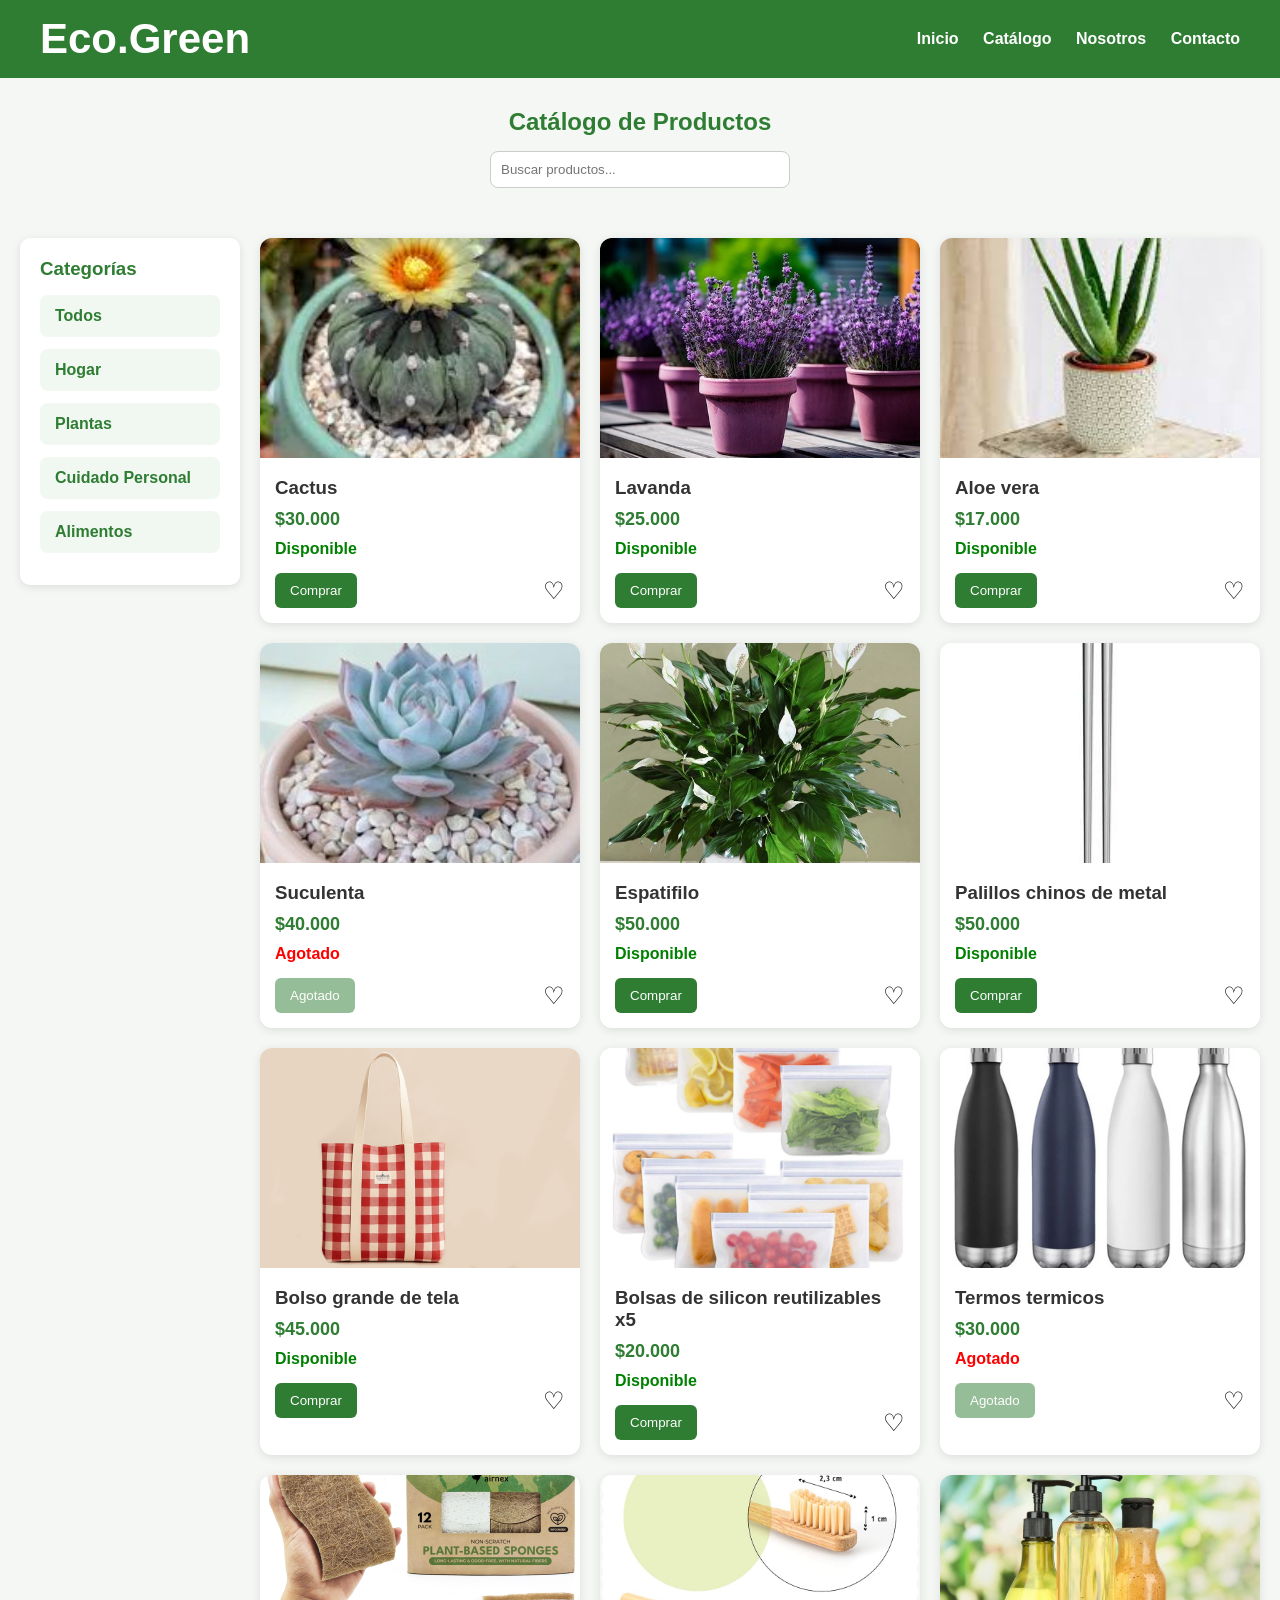
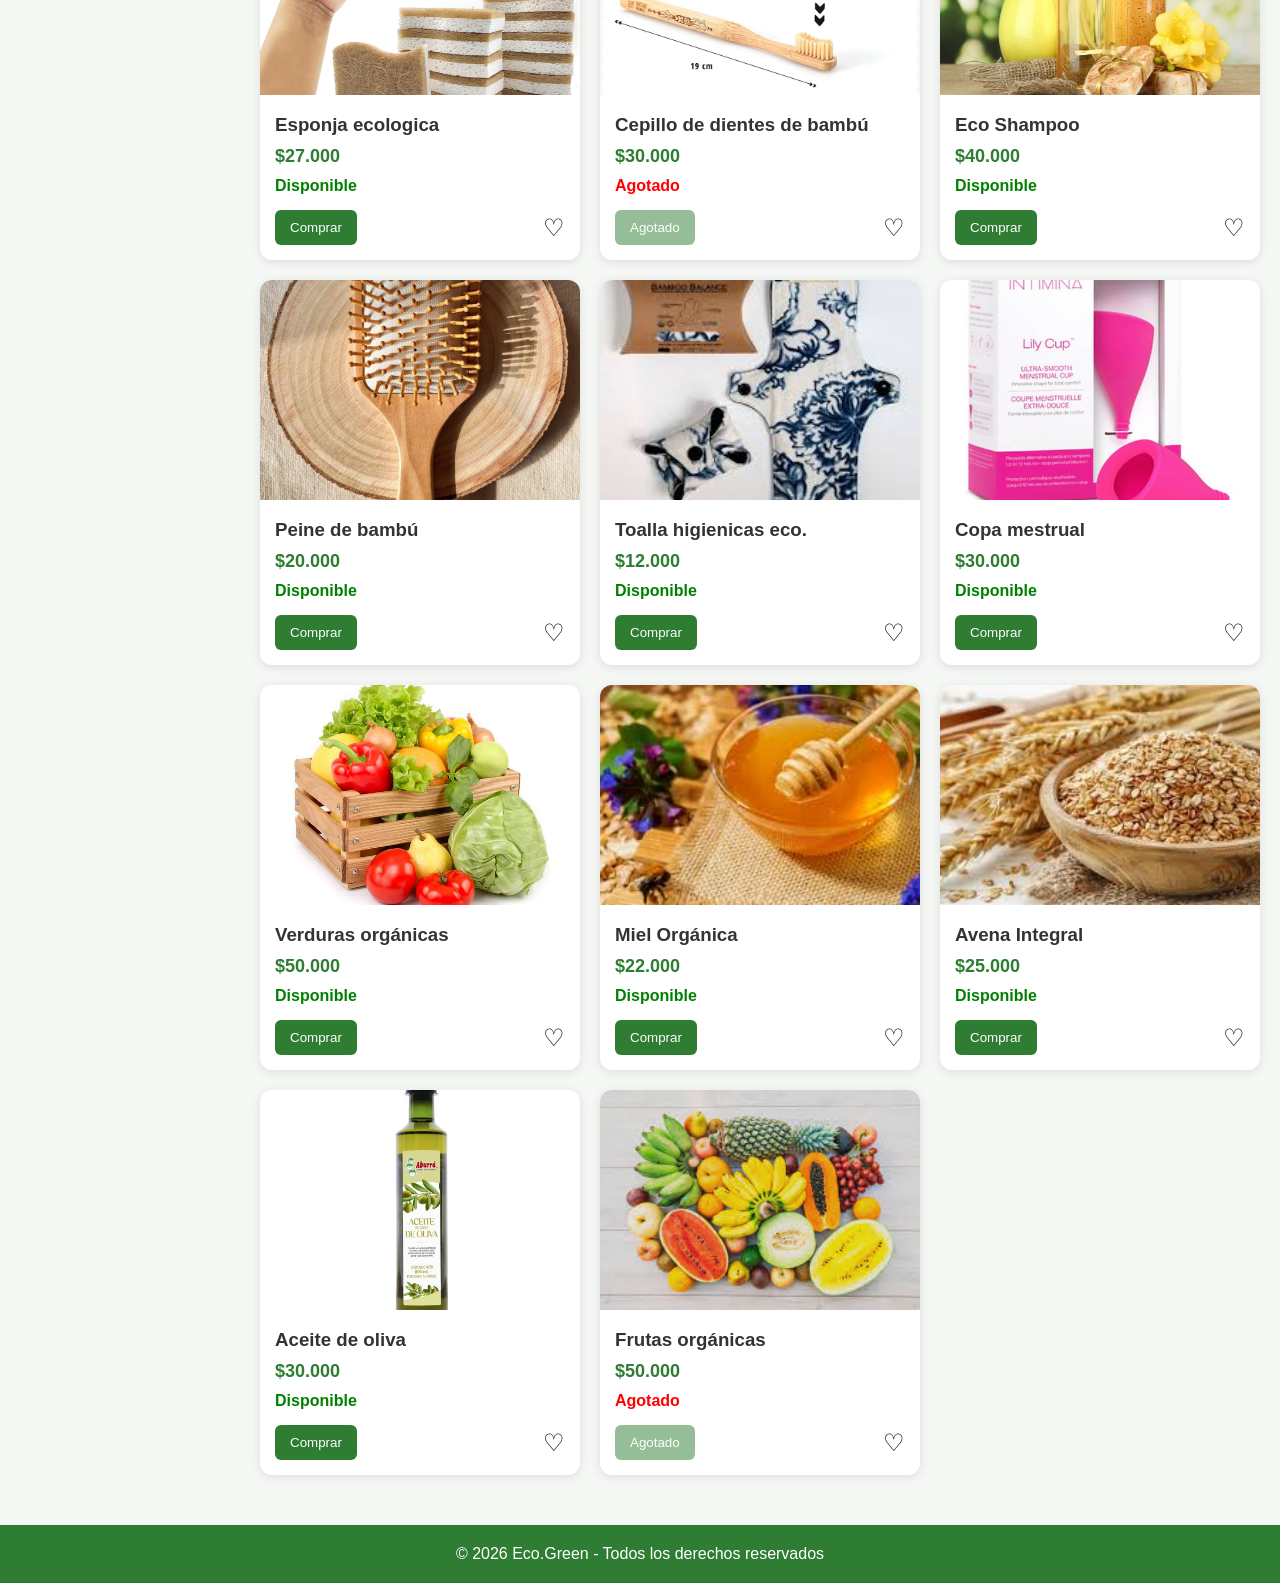
==== catalogo.html @ 7e7d4b00 "Avance final del proyecto" ====
<!DOCTYPE html>
<html lang="es">

<head>
    <meta charset="UTF-8">
    <meta name="viewport" content="width=device-width, initial-scale=1.0">
    <title>Catálogo | Eco.Green</title>
    <link rel="stylesheet" href="css/catalogo.css">
</head>

<body>

    <header>
        <div class="logo">
            <h2>Eco.Green</h2>
        </div>
        <nav>
            <a href="index.html">Inicio</a>
            <a href="catalogo.html">Catálogo</a>
            <a href="nosotros.html">Nosotros</a>
            <a href="contacto.html">Contacto</a>
        </nav>
    </header>

    <section class="top-bar">
        <h1>Catálogo de Productos</h1>
        <input type="text" class="buscador" id="buscador" placeholder="Buscar productos...">
    </section>

    <section class="catalogo-container">
        <aside class="sidebar">
            <h3>Categorías</h3>
            <ul>
                <li><a href="#todos">Todos</a></li>
                <li><a href="#hogar">Hogar</a></li>
                <li><a href="#plantas">Plantas</a></li>
                <li><a href="#cuidado">Cuidado Personal</a></li>
                <li><a href="#alimentos">Alimentos</a></li>
            </ul>
        </aside>

        <div class="productos">
            <!-- SECCIÓN TODOS -->
            <div id="todos" class="seccion-categoria">
                <div class="grid-productos">
                    <!-- PLANTAS (5) -->
                    <div class="card plantas">
                        <img src="img/cactus.jpeg" alt="cactus">
                        <div class="card-content">
                            <h3>Cactus</h3>
                            <p class="precio">$30.000</p>
                            <p class="disponible">Disponible</p>
                            <div class="botones">
                                <button class="btn">Comprar</button>
                                <span class="favorito">♡</span>
                            </div>
                        </div>
                    </div>
                    <div class="card plantas">
                        <img src="img/lavanda.jpeg" alt="lavanda">
                        <div class="card-content">
                            <h3>Lavanda</h3>
                            <p class="precio">$25.000</p>
                            <p class="disponible">Disponible</p>
                            <div class="botones">
                                <button class="btn">Comprar</button>
                                <span class="favorito">♡</span>
                            </div>
                        </div>
                    </div>
                    <div class="card plantas">
                        <img src="img/aloe vera.jpeg" alt="aloe vera">
                        <div class="card-content">
                            <h3>Aloe vera</h3>
                            <p class="precio">$17.000</p>
                            <p class="disponible">Disponible</p>
                            <div class="botones">
                                <button class="btn">Comprar</button>
                                <span class="favorito">♡</span>
                            </div>
                        </div>
                    </div>
                    <div class="card plantas">
                        <img src="img/suculenta.jpg" alt="suculentas">
                        <div class="card-content">
                            <h3>Suculenta</h3>
                            <p class="precio">$40.000</p>
                            <p class="agotado">Agotado</p>
                            <div class="botones">
                                <button class="btn" disabled>Agotado</button>
                                <span class="favorito">♡</span>
                            </div>
                        </div>
                    </div>
                    <div class="card plantas">
                        <img src="img/espatifilo.jpg" alt="espatifilo">
                        <div class="card-content">
                            <h3>Espatifilo</h3>
                            <p class="precio">$50.000</p>
                            <p class="disponible">Disponible</p>
                            <div class="botones">
                                <button class="btn">Comprar</button>
                                <span class="favorito">♡</span>
                            </div>
                        </div>
                    </div>

                    <!-- HOGAR (5) -->
                    <div class="card hogar">
                        <img src="img/palillos chinos.jpg" alt="Palillos chinos">
                        <div class="card-content">
                            <h3>Palillos chinos de metal</h3>
                            <p class="precio">$50.000</p>
                            <p class="disponible">Disponible</p>
                            <div class="botones">
                                <button class="btn">Comprar</button>
                                <span class="favorito">♡</span>
                            </div>
                        </div>
                    </div>
                    <div class="card hogar">
                        <img src="img/bolso de tela.jpg" alt="Bolso de tela">
                        <div class="card-content">
                            <h3>Bolso grande de tela</h3>
                            <p class="precio">$45.000</p>
                            <p class="disponible">Disponible</p>
                            <div class="botones">
                                <button class="btn">Comprar</button>
                                <span class="favorito">♡</span>
                            </div>
                        </div>
                    </div>
                    <div class="card hogar">
                        <img src="img/bolsas de silicon.jpg" alt="Bolsas de silicon">
                        <div class="card-content">
                            <h3>Bolsas de silicon reutilizables x5</h3>
                            <p class="precio">$20.000</p>
                            <p class="disponible">Disponible</p>
                            <div class="botones">
                                <button class="btn">Comprar</button>
                                <span class="favorito">♡</span>
                            </div>
                        </div>
                    </div>
                    <div class="card hogar">
                        <img src="img/termo termico.jpg" alt="Termos termicos">
                        <div class="card-content">
                            <h3>Termos termicos</h3>
                            <p class="precio">$30.000</p>
                            <p class="agotado">Agotado</p>
                            <div class="botones">
                                <button class="btn" disabled>Agotado</button>
                                <span class="favorito">♡</span>
                            </div>
                        </div>
                    </div>
                    <div class="card hogar">
                        <img src="img/esponja eco.jpg" alt="Esponja">
                        <div class="card-content">
                            <h3>Esponja ecologica</h3>
                            <p class="precio">$27.000</p>
                            <p class="disponible">Disponible</p>
                            <div class="botones">
                                <button class="btn">Comprar</button>
                                <span class="favorito">♡</span>
                            </div>
                        </div>
                    </div>

                    <!-- CUIDADO PERSONAL (5) -->
                    <div class="card cuidado">
                        <img src="img/cepillo de dientes.jpg" alt="Cepillo bambú">
                        <div class="card-content">
                            <h3>Cepillo de dientes de bambú</h3>
                            <p class="precio">$30.000</p>
                            <p class="agotado">Agotado</p>
                            <div class="botones">
                                <button class="btn" disabled>Agotado</button>
                                <span class="favorito">♡</span>
                            </div>
                        </div>
                    </div>
                    <div class="card cuidado">
                        <img src="img/shampoo eco.jpg" alt="Eco Shampoo">
                        <div class="card-content">
                            <h3>Eco Shampoo</h3>
                            <p class="precio">$40.000</p>
                            <p class="disponible">Disponible</p>
                            <div class="botones">
                                <button class="btn">Comprar</button>
                                <span class="favorito">♡</span>
                            </div>
                        </div>
                    </div>
                    <div class="card cuidado">
                        <img src="img/peine de bambu.jpg" alt="Peine bambú">
                        <div class="card-content">
                            <h3>Peine de bambú</h3>
                            <p class="precio">$20.000</p>
                            <p class="disponible">Disponible</p>
                            <div class="botones">
                                <button class="btn">Comprar</button>
                                <span class="favorito">♡</span>
                            </div>
                        </div>
                    </div>
                    <div class="card cuidado">
                        <img src="img/toallas higienicas.jpeg" alt="toallas eco.">
                        <div class="card-content">
                            <h3>Toalla higienicas eco.</h3>
                            <p class="precio">$12.000</p>
                            <p class="disponible">Disponible</p>
                            <div class="botones">
                                <button class="btn">Comprar</button>
                                <span class="favorito">♡</span>
                            </div>
                        </div>
                    </div>
                    <div class="card cuidado">
                        <img src="img/copa mestrual.jpg" alt="copa mestrual">
                        <div class="card-content">
                            <h3>Copa mestrual</h3>
                            <p class="precio">$30.000</p>
                            <p class="disponible">Disponible</p>
                            <div class="botones">
                                <button class="btn">Comprar</button>
                                <span class="favorito">♡</span>
                            </div>
                        </div>
                    </div>

                    <!-- ALIMENTOS (5) -->
                    <div class="card alimentos">
                        <img src="img/verduras.jpg" alt="verduras">
                        <div class="card-content">
                            <h3>Verduras orgánicas</h3>
                            <p class="precio">$50.000</p>
                            <p class="disponible">Disponible</p>
                            <div class="botones">
                                <button class="btn">Comprar</button>
                                <span class="favorito">♡</span>
                            </div>
                        </div>
                    </div>
                    <div class="card alimentos">
                        <img src="img/miel.jpeg" alt="Miel orgánica">
                        <div class="card-content">
                            <h3>Miel Orgánica</h3>
                            <p class="precio">$22.000</p>
                            <p class="disponible">Disponible</p>
                            <div class="botones">
                                <button class="btn">Comprar</button>
                                <span class="favorito">♡</span>
                            </div>
                        </div>
                    </div>
                    <div class="card alimentos">
                        <img src="img/avena.jpeg" alt="Avena integral">
                        <div class="card-content">
                            <h3>Avena Integral</h3>
                            <p class="precio">$25.000</p>
                            <p class="disponible">Disponible</p>
                            <div class="botones">
                                <button class="btn">Comprar</button>
                                <span class="favorito">♡</span>
                            </div>
                        </div>
                    </div>
                    <div class="card alimentos">
                        <img src="img/aceite de oliva.jpg" alt="aceite">
                        <div class="card-content">
                            <h3>Aceite de oliva</h3>
                            <p class="precio">$30.000</p>
                            <p class="disponible">Disponible</p>
                            <div class="botones">
                                <button class="btn">Comprar</button>
                                <span class="favorito">♡</span>
                            </div>
                        </div>
                    </div>
                    <div class="card alimentos">
                        <img src="img/frutas organicas.jpeg" alt="frutas organicas">
                        <div class="card-content">
                            <h3>Frutas orgánicas</h3>
                            <p class="precio">$50.000</p>
                            <p class="agotado">Agotado</p>
                            <div class="botones">
                                <button class="btn" disabled>Agotado</button>
                                <span class="favorito">♡</span>
                            </div>
                        </div>
                    </div>
                </div>
            </div>

            <!-- SECCIÓN HOGAR -->
            <div id="hogar" class="seccion-categoria">
                <div class="grid-productos">
                    <div class="card hogar">
                        <img src="img/palillos chinos.jpg" alt="Palillos chinos">
                        <div class="card-content">
                            <h3>Palillos chinos de metal</h3>
                            <p class="precio">$50.000</p>
                            <p class="disponible">Disponible</p>
                            <div class="botones">
                                <button class="btn">Comprar</button>
                                <span class="favorito">♡</span>
                            </div>
                        </div>
                    </div>
                    <div class="card hogar">
                        <img src="img/bolso de tela.jpg" alt="Bolso de tela">
                        <div class="card-content">
                            <h3>Bolso grande de tela</h3>
                            <p class="precio">$45.000</p>
                            <p class="disponible">Disponible</p>
                            <div class="botones">
                                <button class="btn">Comprar</button>
                                <span class="favorito">♡</span>
                            </div>
                        </div>
                    </div>
                    <div class="card hogar">
                        <img src="img/bolsas de silicon.jpg" alt="Bolsas de silicon">
                        <div class="card-content">
                            <h3>Bolsas de silicon reutilizables x5</h3>
                            <p class="precio">$20.000</p>
                            <p class="disponible">Disponible</p>
                            <div class="botones">
                                <button class="btn">Comprar</button>
                                <span class="favorito">♡</span>
                            </div>
                        </div>
                    </div>
                    <div class="card hogar">
                        <img src="img/termo termico.jpg" alt="Termos termicos">
                        <div class="card-content">
                            <h3>Termos termicos</h3>
                            <p class="precio">$30.000</p>
                            <p class="agotado">Agotado</p>
                            <div class="botones">
                                <button class="btn" disabled>Agotado</button>
                                <span class="favorito">♡</span>
                            </div>
                        </div>
                    </div>
                    <div class="card hogar">
                        <img src="img/esponja eco.jpg" alt="Esponja">
                        <div class="card-content">
                            <h3>Esponja ecologica</h3>
                            <p class="precio">$27.000</p>
                            <p class="disponible">Disponible</p>
                            <div class="botones">
                                <button class="btn">Comprar</button>
                                <span class="favorito">♡</span>
                            </div>
                        </div>
                    </div>
                </div>
            </div>

            <!-- SECCIÓN PLANTAS -->
            <div id="plantas" class="seccion-categoria">
                <div class="grid-productos">
                    <div class="card plantas">
                        <img src="img/cactus.jpeg" alt="cactus">
                        <div class="card-content">
                            <h3>Cactus</h3>
                            <p class="precio">$30.000</p>
                            <p class="disponible">Disponible</p>
                            <div class="botones">
                                <button class="btn">Comprar</button>
                                <span class="favorito">♡</span>
                            </div>
                        </div>
                    </div>
                    <div class="card plantas">
                        <img src="img/lavanda.jpeg" alt="lavanda">
                        <div class="card-content">
                            <h3>Lavanda</h3>
                            <p class="precio">$25.000</p>
                            <p class="disponible">Disponible</p>
                            <div class="botones">
                                <button class="btn">Comprar</button>
                                <span class="favorito">♡</span>
                            </div>
                        </div>
                    </div>
                    <div class="card plantas">
                        <img src="img/aloe vera.jpeg" alt="aloe vera">
                        <div class="card-content">
                            <h3>Aloe vera</h3>
                            <p class="precio">$17.000</p>
                            <p class="disponible">Disponible</p>
                            <div class="botones">
                                <button class="btn">Comprar</button>
                                <span class="favorito">♡</span>
                            </div>
                        </div>
                    </div>
                    <div class="card plantas">
                        <img src="img/suculenta.jpg" alt="suculentas">
                        <div class="card-content">
                            <h3>Suculenta</h3>
                            <p class="precio">$40.000</p>
                            <p class="agotado">Agotado</p>
                            <div class="botones">
                                <button class="btn" disabled>Agotado</button>
                                <span class="favorito">♡</span>
                            </div>
                        </div>
                    </div>
                    <div class="card plantas">
                        <img src="img/espatifilo.jpg" alt="espatifilo">
                        <div class="card-content">
                            <h3>Espatifilo</h3>
                            <p class="precio">$50.000</p>
                            <p class="disponible">Disponible</p>
                            <div class="botones">
                                <button class="btn">Comprar</button>
                                <span class="favorito">♡</span>
                            </div>
                        </div>
                    </div>
                </div>
            </div>

            <!-- SECCIÓN CUIDADO PERSONAL -->
            <div id="cuidado" class="seccion-categoria">
                <div class="grid-productos">
                    <div class="card cuidado">
                        <img src="img/cepillo de dientes.jpg" alt="Cepillo bambú">
                        <div class="card-content">
                            <h3>Cepillo de dientes de bambú</h3>
                            <p class="precio">$30.000</p>
                            <p class="agotado">Agotado</p>
                            <div class="botones">
                                <button class="btn" disabled>Agotado</button>
                                <span class="favorito">♡</span>
                            </div>
                        </div>
                    </div>
                    <div class="card cuidado">
                        <img src="img/shampoo eco.jpg" alt="Eco Shampoo">
                        <div class="card-content">
                            <h3>Eco Shampoo</h3>
                            <p class="precio">$40.000</p>
                            <p class="disponible">Disponible</p>
                            <div class="botones">
                                <button class="btn">Comprar</button>
                                <span class="favorito">♡</span>
                            </div>
                        </div>
                    </div>
                    <div class="card cuidado">
                        <img src="img/peine de bambu.jpg" alt="Peine bambú">
                        <div class="card-content">
                            <h3>Peine de bambú</h3>
                            <p class="precio">$20.000</p>
                            <p class="disponible">Disponible</p>
                            <div class="botones">
                                <button class="btn">Comprar</button>
                                <span class="favorito">♡</span>
                            </div>
                        </div>
                    </div>
                    <div class="card cuidado">
                        <img src="img/toallas higienicas.jpeg" alt="toallas eco.">
                        <div class="card-content">
                            <h3>Toalla higienicas eco.</h3>
                            <p class="precio">$12.000</p>
                            <p class="disponible">Disponible</p>
                            <div class="botones">
                                <button class="btn">Comprar</button>
                                <span class="favorito">♡</span>
                            </div>
                        </div>
                    </div>
                    <div class="card cuidado">
                        <img src="img/copa mestrual.jpg" alt="copa mestrual">
                        <div class="card-content">
                            <h3>Copa mestrual</h3>
                            <p class="precio">$30.000</p>
                            <p class="disponible">Disponible</p>
                            <div class="botones">
                                <button class="btn">Comprar</button>
                                <span class="favorito">♡</span>
                            </div>
                        </div>
                    </div>
                </div>
            </div>

            <!-- SECCIÓN ALIMENTOS -->
            <div id="alimentos" class="seccion-categoria">
                <div class="grid-productos">
                    <div class="card alimentos">
                        <img src="img/verduras.jpg" alt="verduras">
                        <div class="card-content">
                            <h3>Verduras orgánicas</h3>
                            <p class="precio">$50.000</p>
                            <p class="disponible">Disponible</p>
                            <div class="botones">
                                <button class="btn">Comprar</button>
                                <span class="favorito">♡</span>
                            </div>
                        </div>
                    </div>
                    <div class="card alimentos">
                        <img src="img/miel.jpeg" alt="Miel orgánica">
                        <div class="card-content">
                            <h3>Miel Orgánica</h3>
                            <p class="precio">$22.000</p>
                            <p class="disponible">Disponible</p>
                            <div class="botones">
                                <button class="btn">Comprar</button>
                                <span class="favorito">♡</span>
                            </div>
                        </div>
                    </div>
                    <div class="card alimentos">
                        <img src="img/avena.jpeg" alt="Avena integral">
                        <div class="card-content">
                            <h3>Avena Integral</h3>
                            <p class="precio">$25.000</p>
                            <p class="disponible">Disponible</p>
                            <div class="botones">
                                <button class="btn">Comprar</button>
                                <span class="favorito">♡</span>
                            </div>
                        </div>
                    </div>
                    <div class="card alimentos">
                        <img src="img/aceite de oliva.jpg" alt="aceite">
                        <div class="card-content">
                            <h3>Aceite de oliva</h3>
                            <p class="precio">$30.000</p>
                            <p class="disponible">Disponible</p>
                            <div class="botones">
                                <button class="btn">Comprar</button>
                                <span class="favorito">♡</span>
                            </div>
                        </div>
                    </div>
                    <div class="card alimentos">
                        <img src="img/frutas organicas.jpeg" alt="frutas organicas">
                        <div class="card-content">
                            <h3>Frutas orgánicas</h3>
                            <p class="precio">$50.000</p>
                            <p class="agotado">Agotado</p>
                            <div class="botones">
                                <button class="btn" disabled>Agotado</button>
                                <span class="favorito">♡</span>
                            </div>
                        </div>
                    </div>
                </div>
            </div>
        </div>
    </section>

    <footer>
        © 2026 Eco.Green - Todos los derechos reservados
    </footer>

</body>

</html>
---- css/catalogo.css ----
* {
    margin: 0;
    padding: 0;
    box-sizing: border-box;
    font-family: Arial, Helvetica, sans-serif;
}

body {
    background-color: #f4f7f4;
}

/* HEADER */
header {
    background-color: #2e7d32;
    color: white;
    padding: 15px 40px;
    display: flex;
    justify-content: space-between;
    align-items: center;
    flex-wrap: wrap;
}

.logo {
    font-size: 28px;
    font-weight: bold;
}

nav a {
    color: white;
    text-decoration: none;
    margin-left: 20px;
    font-weight: bold;
}

nav a:hover {
    text-decoration: underline;
}

/* BARRA SUPERIOR */
.top-bar {
    text-align: center;
    padding: 30px;
}

.top-bar h1 {
    margin-bottom: 15px;
    color: #2e7d32;
}

.buscador {
    width: 300px;
    padding: 10px;
    border: 1px solid #ccc;
    border-radius: 8px;
}

/* CONTENEDOR PRINCIPAL */
.catalogo-container {
    display: flex;
    gap: 20px;
    padding: 20px;
}

/* SIDEBAR */
.sidebar {
    width: 220px;
    background-color: white;
    padding: 20px;
    border-radius: 10px;
    height: fit-content;
    box-shadow: 0 2px 8px rgba(0, 0, 0, .1);
}

.sidebar h3 {
    margin-bottom: 15px;
    color: #2e7d32;
}

.sidebar ul {
    list-style: none;
    padding: 0;
}

.sidebar li {
    margin-bottom: 12px;
}

.sidebar a {
    display: block;
    background-color: #f1f8f2;
    color: #2e7d32;
    text-decoration: none;
    padding: 12px 15px;
    border-radius: 8px;
    font-weight: bold;
    transition: 0.3s;
}

.sidebar a:hover {
    background-color: #2e7d32;
    color: white;
    transform: translateX(5px);
}

/* PRODUCTOS */
.productos {
    flex: 1;
}

/* SECCIONES DE CATEGORÍAS - FILTRADO CON :target */
.seccion-categoria {
    display: none;
}

/* Por defecto, mostrar TODOS */
#todos {
    display: block;
}

/* Cuando se selecciona una categoría, mostrar esa y ocultar TODOS */
#hogar:target,
#plantas:target,
#cuidado:target,
#alimentos:target {
    display: block;
}

#hogar:target ~ #todos,
#plantas:target ~ #todos,
#cuidado:target ~ #todos,
#alimentos:target ~ #todos {
    display: none;
}

/* Grid de productos */
.grid-productos {
    display: grid;
    grid-template-columns: repeat(auto-fill, minmax(250px, 1fr));
    gap: 20px;
}

/* Tarjetas */
.card {
    background-color: white;
    border-radius: 12px;
    overflow: hidden;
    box-shadow: 0 2px 10px rgba(0, 0, 0, .1);
    transition: transform 0.3s;
}

.card:hover {
    transform: translateY(-5px);
}

.card img {
    width: 100%;
    height: 220px;
    object-fit: cover;
}

.card-content {
    padding: 15px;
}

.card-content h3 {
    margin-bottom: 10px;
    color: #333;
}

.precio {
    color: #2e7d32;
    font-size: 18px;
    font-weight: bold;
    margin-bottom: 10px;
}

.disponible {
    color: green;
    font-weight: bold;
}

.agotado {
    color: red;
    font-weight: bold;
}

.botones {
    display: flex;
    justify-content: space-between;
    align-items: center;
    margin-top: 15px;
}

.btn {
    background-color: #2e7d32;
    color: white;
    border: none;
    padding: 10px 15px;
    border-radius: 6px;
    cursor: pointer;
}

.btn:hover:not(:disabled) {
    background-color: #1b5e20;
}

.btn:disabled {
    opacity: 0.5;
    cursor: not-allowed;
}

.favorito {
    font-size: 24px;
    cursor: pointer;
    transition: 0.3s;
}

.favorito:hover {
    color: red;
}

/* FOOTER */
footer {
    background-color: #2e7d32;
    color: white;
    text-align: center;
    padding: 20px;
    margin-top: 30px;
}

/* RESPONSIVE */
@media (max-width: 768px) {
    .catalogo-container {
        flex-direction: column;
    }

    .sidebar {
        width: 100%;
    }

    nav {
        display: flex;
        flex-wrap: wrap;
        gap: 10px;
    }

    .buscador {
        width: 100%;
    }
}
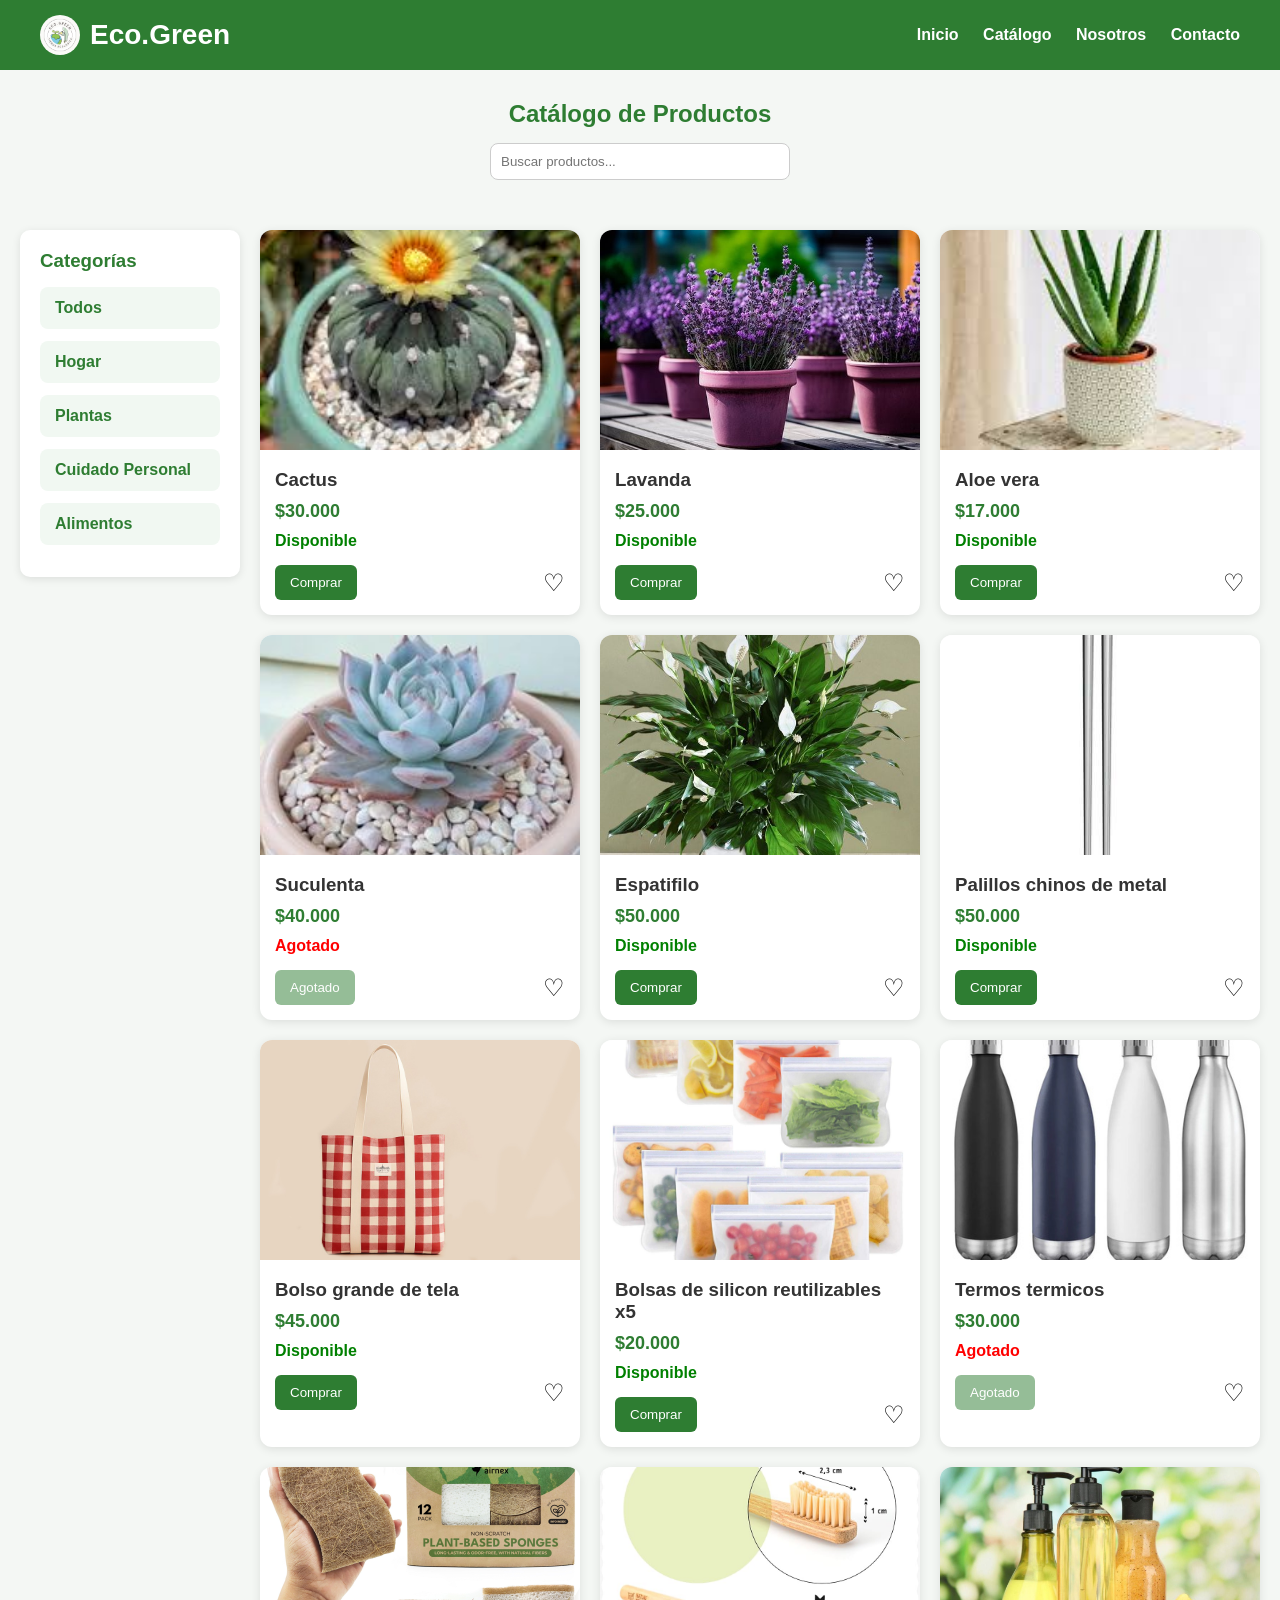
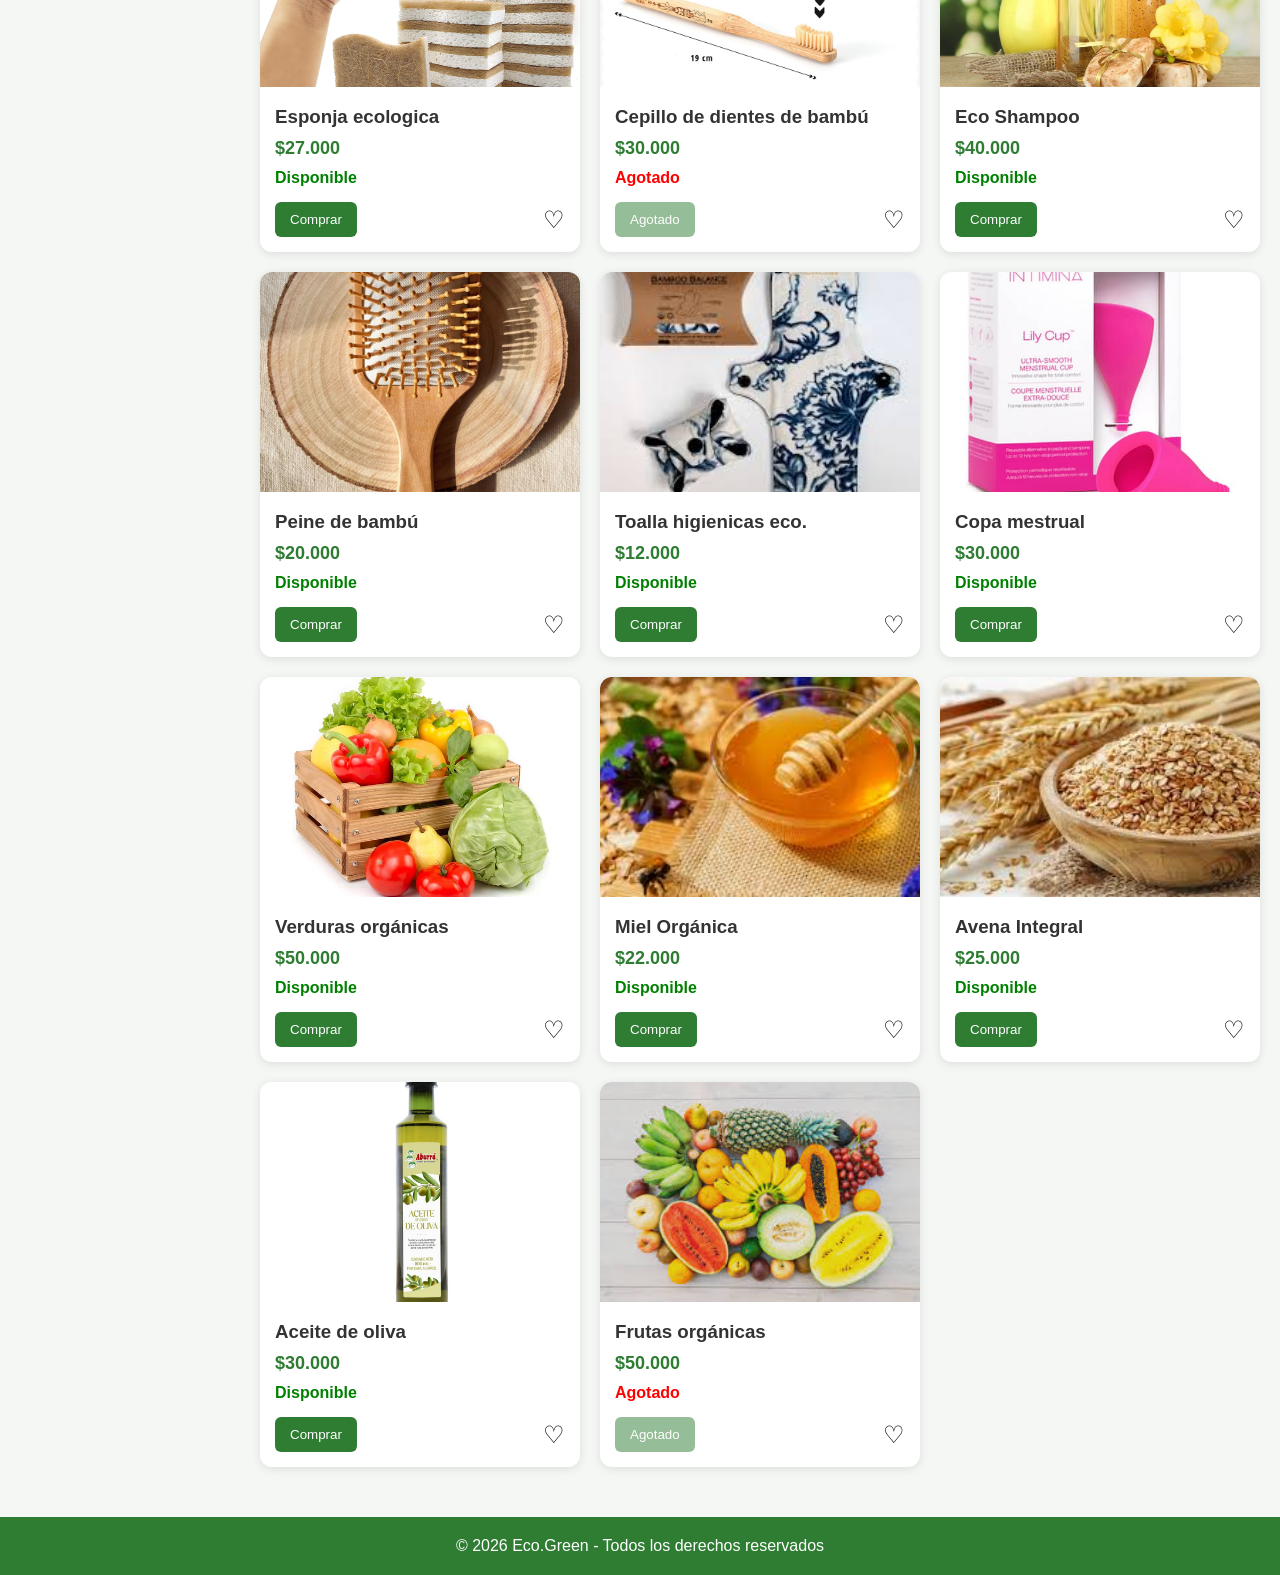
==== commit acf71a11: "feat: agregar logo en header y favicon en todas las paginas" ====
--- a/catalogo.html
+++ b/catalogo.html
@@ -5,6 +5,7 @@
     <meta charset="UTF-8">
     <meta name="viewport" content="width=device-width, initial-scale=1.0">
     <title>Catálogo | Eco.Green</title>
+    <link rel="icon" type="image/png" href="img/logo.png">
     <link rel="stylesheet" href="css/catalogo.css">
 </head>
 
@@ -12,7 +13,8 @@
 
     <header>
         <div class="logo">
-            <h2>Eco.Green</h2>
+            <img src="img/logo.png" alt="Eco.Green" class="logo-img">
+            <span>Eco.Green</span>
         </div>
         <nav>
             <a href="index.html">Inicio</a>
--- a/css/catalogo.css
+++ b/css/catalogo.css
@@ -23,6 +23,16 @@
 .logo {
     font-size: 28px;
     font-weight: bold;
+    color: white;
+    display: flex;
+    align-items: center;
+    gap: 10px;
+}
+
+.logo-img {
+    height: 40px;
+    width: auto;
+    border-radius: 50%;
 }
 
 nav a {
@@ -118,17 +128,11 @@
 }
 
 /* Cuando se selecciona una categoría, mostrar esa y ocultar TODOS */
-#hogar:target,
-#plantas:target,
-#cuidado:target,
-#alimentos:target {
+.seccion-categoria:target {
     display: block;
 }
 
-#hogar:target ~ #todos,
-#plantas:target ~ #todos,
-#cuidado:target ~ #todos,
-#alimentos:target ~ #todos {
+.productos:has(.seccion-categoria:not(#todos):target) #todos {
     display: none;
 }
 
